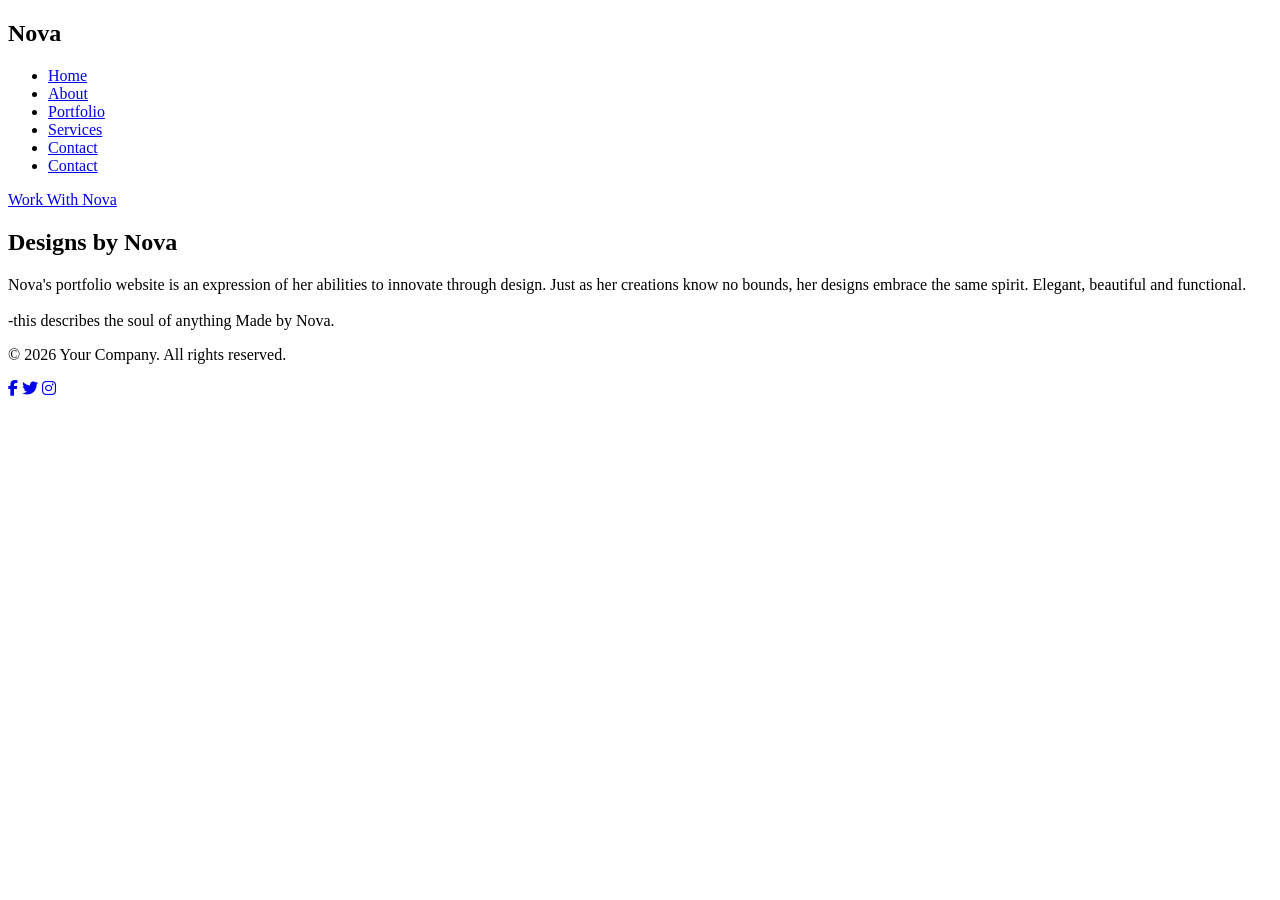
==== index.html @ 1f7acc98 "added ./" ====
<!DOCTYPE html>
<html lang="en">

<head>
    <meta charset="UTF-8">
    <meta name="viewport" content="width=device-width, initial-scale=1.0">
    <title>Home</title>
    <!-- External CSS file -->
    <link rel="stylesheet" href="./assets/css/style.css">
    <!-- Google Font (Montserrat) -->
    <link href="https://fonts.googleapis.com/css2?family=Montserrat" rel="stylesheet">

    <!-- Font Awesome Icons (for social icons) -->
    <link rel="stylesheet" href="https://cdnjs.cloudflare.com/ajax/libs/font-awesome/6.5.0/css/all.min.css">
</head>

<body>

    <!-- ===================== NAVIGATION ===================== -->
    <header>

        <nav>
            <div class="nav-container">
                <h1 class="logo">Nova</h1> <!-- Logo -->

                <ul>
                    <li><a href="index.html">Home</a></li>
                    <li><a href="about.html">About</a></li>
                    <li><a href="portfolio.html">Portfolio</a></li>
                    <li><a href="services.html">Services</a></li>
                    <li><a href="contact.html">Contact</a></li>
                    <li><a href="contact.html">Contact</a></li>
                </ul>
            </div>
        </nav>

    </header>
    <!-- ===================== HERO SECTION ===================== -->
    <section class="hero">
        <div class="hero-content">
            <a href="contact.html" class="index-btn">Work With Nova</a>
            <h1>Designs by Nova</h1>
            <p>
                Nova's portfolio website is an expression of her abilities to innovate through design.
                Just as her creations know no bounds, her designs embrace the same spirit.
                Elegant, beautiful and functional.
                <br>
                <br>
                -this describes the soul of anything Made by Nova.
            </p>
        </div>

    </section>
    <!-- ===================== Footer SECTION ===================== -->
    <footer>
        <div class="footer-content">
            <p>&copy; 2026 Your Company. All rights reserved.</p>
            <p class="footer-social">
                <a href="https://www.facebook.com" target="_blank"><i class="fab fa-facebook-f"></i></a>
                <a href="https://www.twitter.com" target="_blank"><i class="fab fa-twitter"></i></a>
                <a href="https://www.instagram.com" target="_blank"><i class="fab fa-instagram"></i></a>

            </p>
        </div>
    </footer>
</body>

</html>
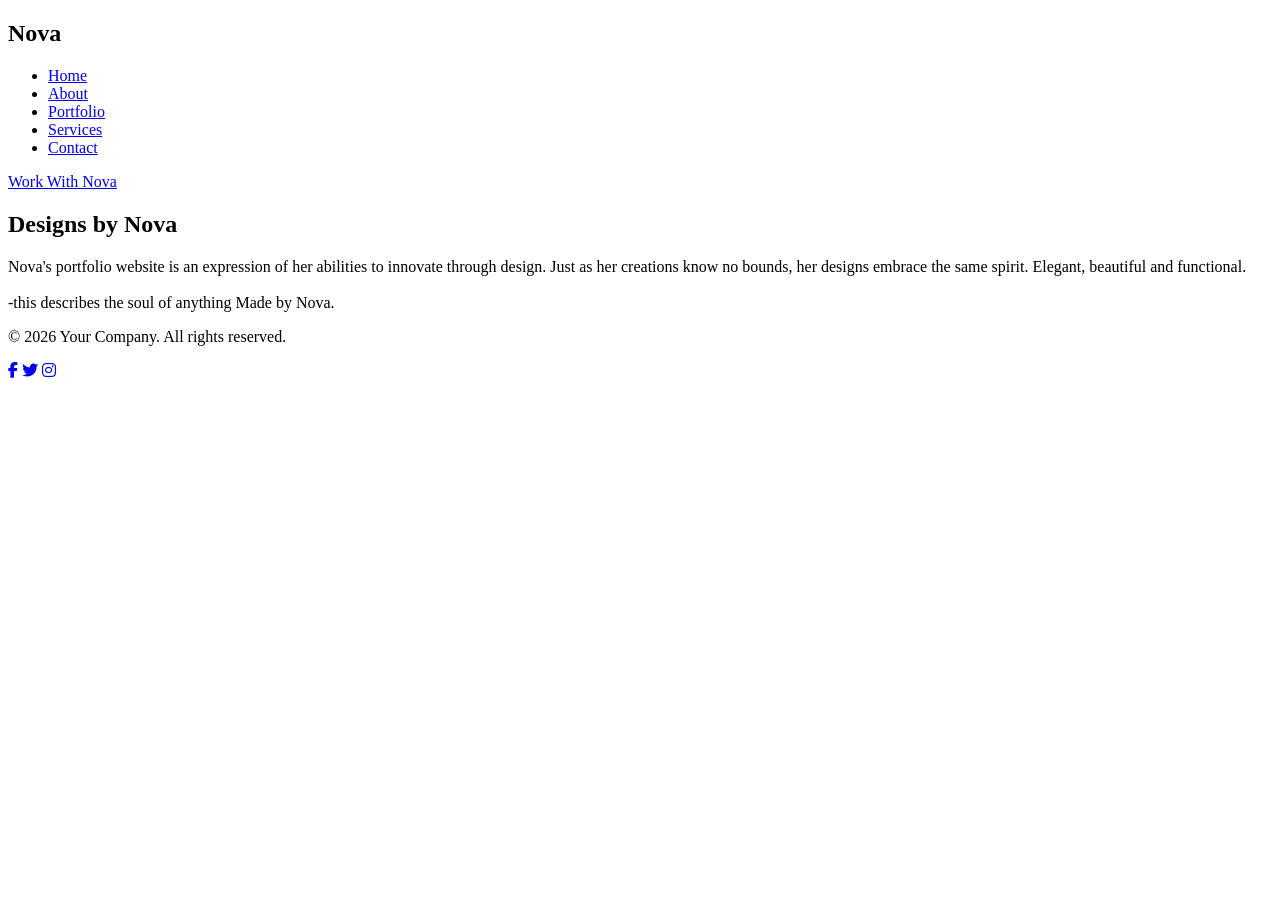
==== commit 84ee0e17: "removed '" ====
--- a/index.html
+++ b/index.html
@@ -29,7 +29,7 @@
                     <li><a href="portfolio.html">Portfolio</a></li>
                     <li><a href="services.html">Services</a></li>
                     <li><a href="contact.html">Contact</a></li>
-                    <li><a href="contact.html">Contact</a></li>
+                    
                 </ul>
             </div>
         </nav>
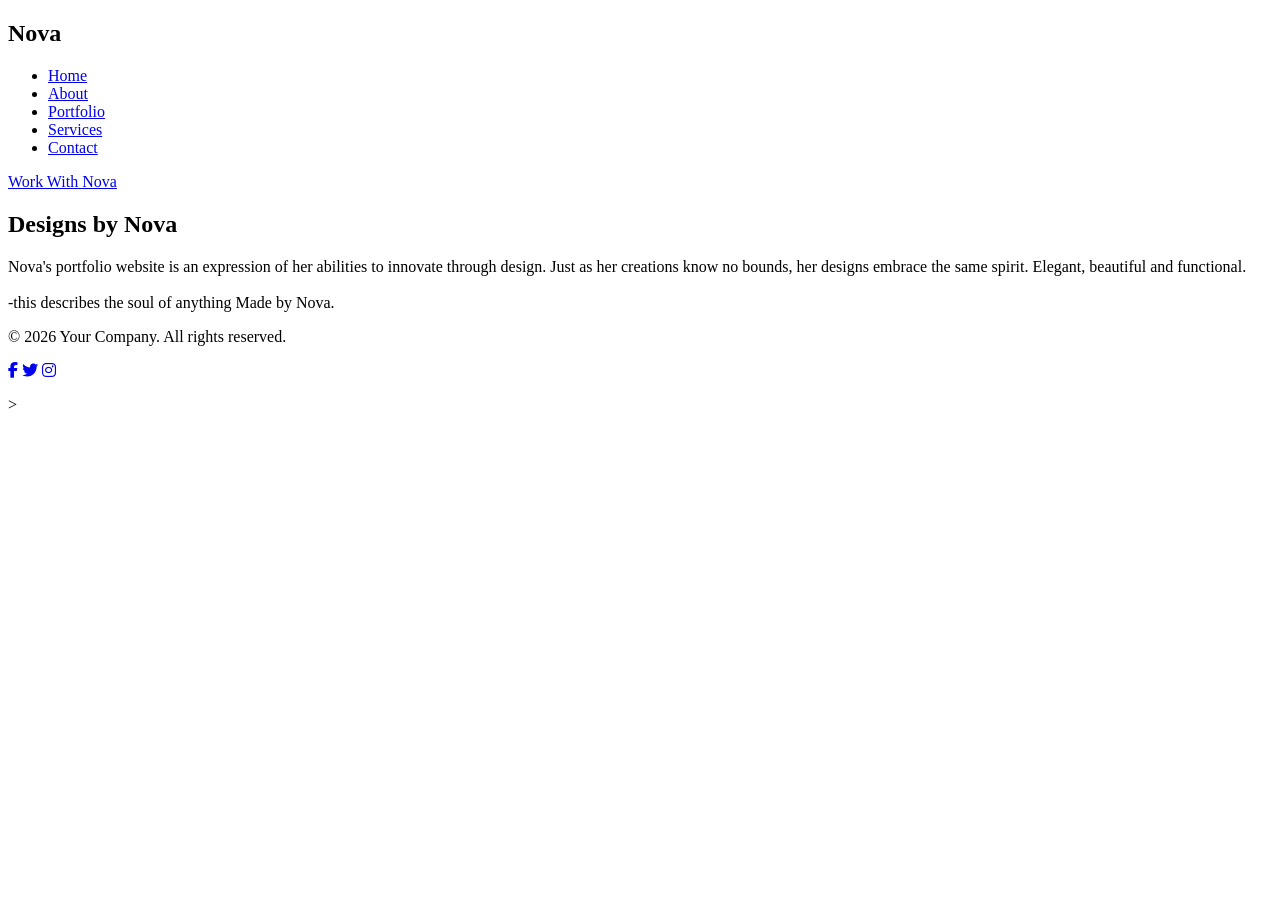
==== commit 2a2be416: "changed bg url" ====
--- a/index.html
+++ b/index.html
@@ -65,4 +65,4 @@
     </footer>
 </body>
 
-</html>+</html>>
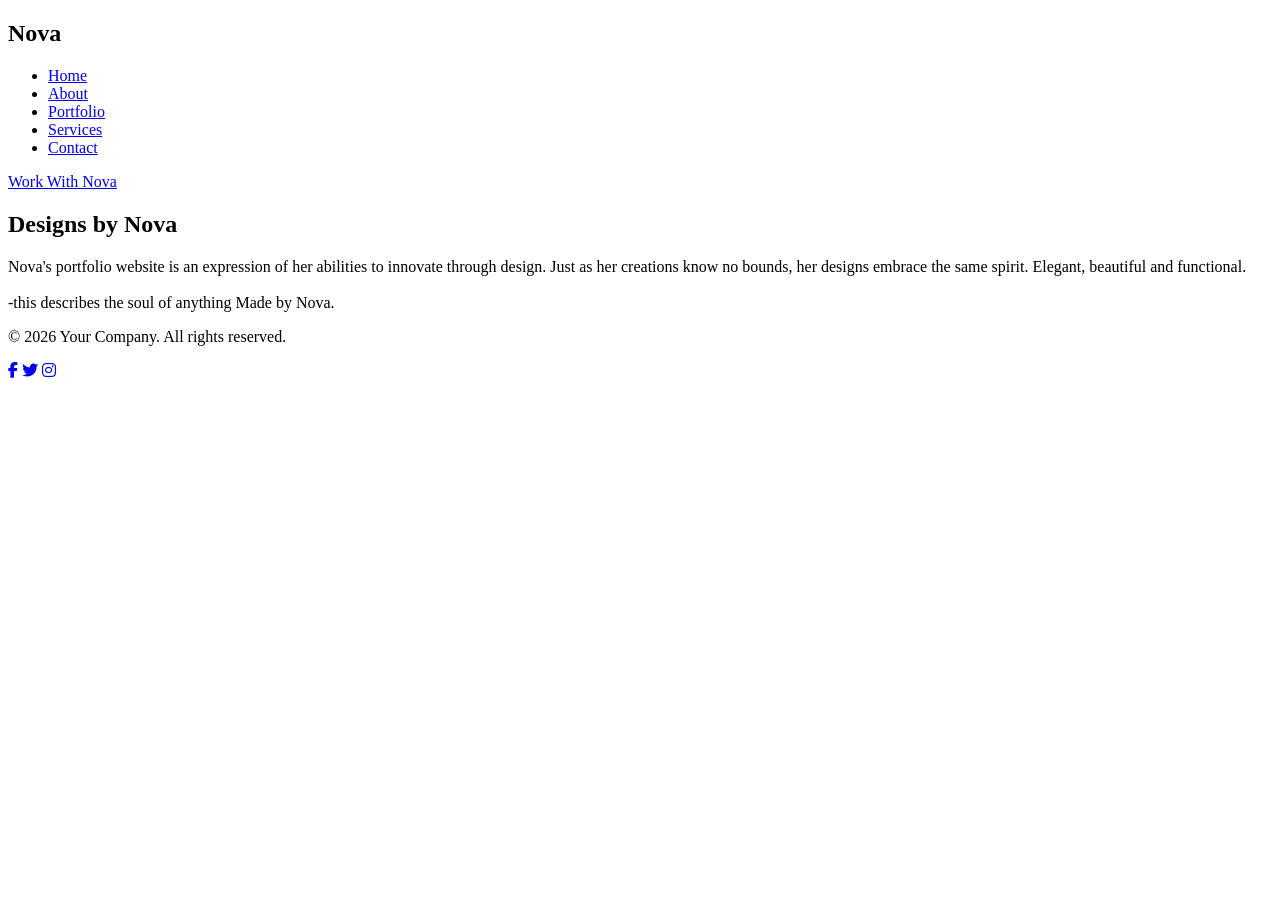
==== commit 77e43453: "> removed" ====
--- a/index.html
+++ b/index.html
@@ -29,7 +29,7 @@
                     <li><a href="portfolio.html">Portfolio</a></li>
                     <li><a href="services.html">Services</a></li>
                     <li><a href="contact.html">Contact</a></li>
-                    
+
                 </ul>
             </div>
         </nav>
@@ -65,4 +65,4 @@
     </footer>
 </body>
 
-</html>>+</html>
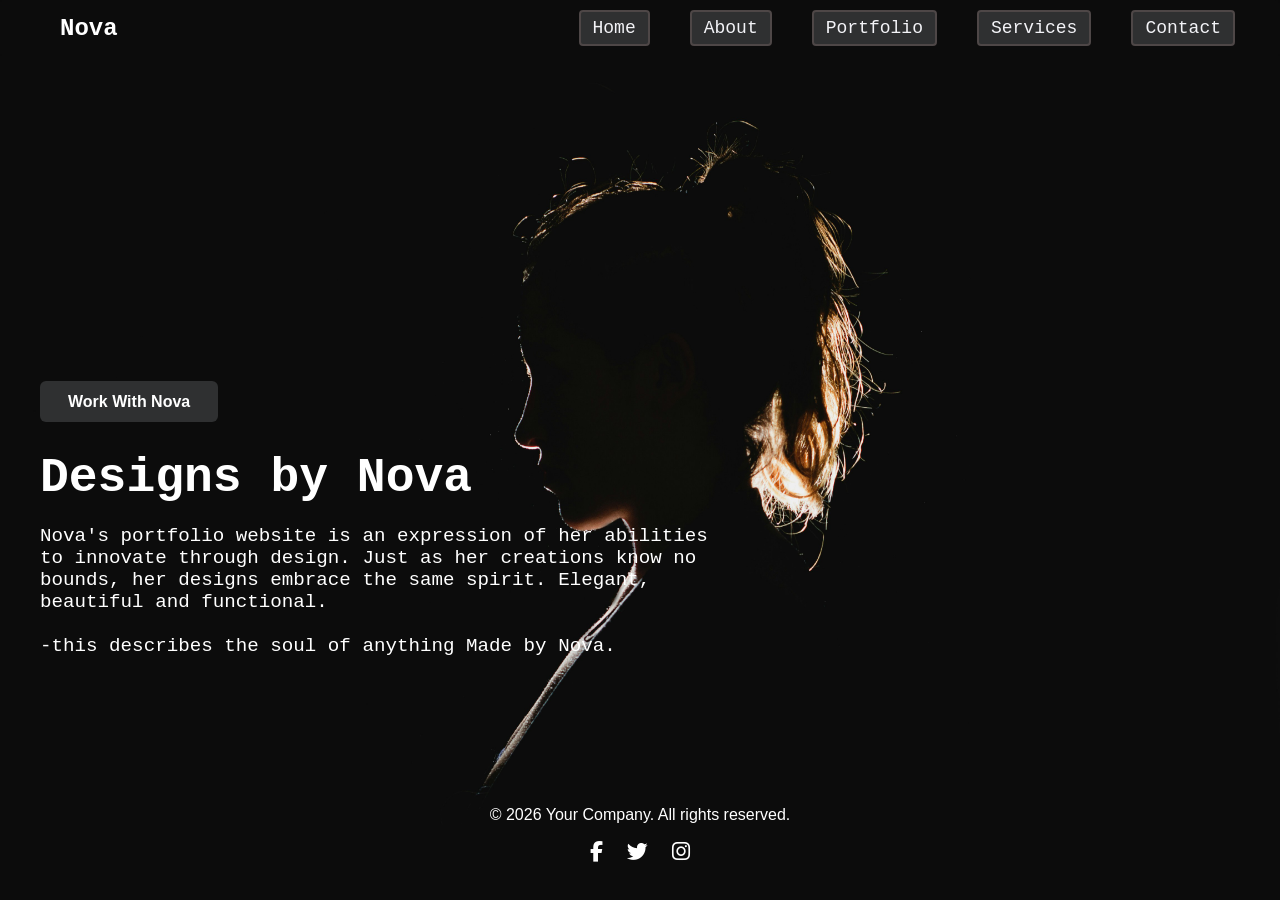
==== commit f26d914f: "CSS added" ====
--- a/index.html
+++ b/index.html
@@ -6,7 +6,7 @@
     <meta name="viewport" content="width=device-width, initial-scale=1.0">
     <title>Home</title>
     <!-- External CSS file -->
-    <link rel="stylesheet" href="./assets/css/style.css">
+    <link rel="stylesheet" href="./assets/CSS/style.css">
     <!-- Google Font (Montserrat) -->
     <link href="https://fonts.googleapis.com/css2?family=Montserrat" rel="stylesheet">
 
--- a/assets/CSS/style.css
+++ b/assets/CSS/style.css
@@ -0,0 +1,523 @@
+/* GLOBAL RESET */
+html,
+body {
+    height: 100%;
+    margin: 0;
+    padding: 0;
+}
+
+body {
+    font-family: Montserrat, Arial, sans-serif;
+    background-color: rgb(204, 204, 211);
+    background: url('../images/hero-image.jpg') no-repeat center center fixed;
+    background-size: 100% 100%;
+    background-position: cover 0px;
+    padding: auto;
+    position: fixed;
+
+}
+
+/******************************************
+ ************* NAVIGATION BAR *************
+ ******************************************/
+nav {
+    background-color: transparent;
+    /* transparent nav */
+    backdrop-filter: blur(1px);
+    /* frosted glass effect */
+    padding: 10px 20px;
+    /* spacing left + right */
+    margin: 0;
+    position: fixed;
+    /* stays at top */
+    top: 0;
+    left: 0;
+    width: 100%;
+    z-index: 1000;
+}
+
+nav ul {
+    list-style: none;
+    margin: 0;
+    padding-right: 100px;
+    display: flex;
+    justify-content: flex-end;
+    /* move nav to the right */
+    gap: 30px;
+
+}
+
+nav a {
+    color: rgb(243, 243, 247);
+    text-decoration: none;
+    font-size: 18px;
+    padding-bottom: 5px;
+    transition: 0.3s;
+    font-family: 'Montserrat', Courier, monospace;
+}
+
+nav a:hover {
+    color: #5e5e64;
+}
+
+nav li {
+    display: inline-block;
+    margin-left: 20px;
+    border: 2px solid rgb(78, 71, 71);
+    padding: 6px 12px;
+    margin: 0 5px;
+    border-radius: 4px;
+    /* optional */
+    background-color: #2f3031;
+
+}
+
+.nav-container {
+    display: flex;
+    justify-content: space-between;
+    /* pushes logo left, nav right */
+    align-items: center;
+    width: 100%;
+    padding: 0 40px;
+}
+
+.logo {
+    color: white;
+    font-size: 24px;
+    font-weight: 700;
+    font-family: 'Montserrat', Courier, monospace;
+    margin: 0;
+    padding: 0;
+    display: inline-block;
+
+}
+
+
+/******************************************
+ ************* HERO/MAIN SECTION ***************
+ ******************************************/
+.hero {
+    height: 100vh;
+    width: 100%;
+    position: relative;
+    display: flex;
+    justify-content: center;
+    align-items: center;
+    text-align: center;
+    padding: 0 20px;
+    margin: 0;
+}
+
+/* Dark overlay */
+.hero::before {
+    content: "";
+    position: absolute;
+    top: 0;
+    left: 0;
+    width: 100%;
+    height: 100%;
+    z-index: 1;
+}
+
+.hero-content {
+    position: relative;
+    top: 10%;
+    z-index: 2;
+    color: white;
+    max-width: 700px;
+    text-align: left;
+}
+
+.hero-content h1 {
+    font-size: 3rem;
+    margin-bottom: 20px;
+    font-weight: 700;
+    font-family: 'Montserrat', Courier, monospace;
+}
+
+.hero-content p {
+    font-size: 1.2rem;
+    margin-bottom: 30px;
+    font-family: 'Montserrat', Courier, monospace;
+}
+
+
+/* .index-btn Button */
+.index-btn {
+    background: #2f3031;
+    color: white;
+    padding: 12px 28px;
+    border-radius: 6px;
+    text-decoration: none;
+    font-weight: 600;
+    font-size: 1rem;
+}
+
+.index-btn:hover {
+    background: #5e5e64;
+}
+
+/******************************************
+ ************* FOOTER SECTION *************
+ ******************************************/
+footer {
+
+    color: white;
+    text-align: center;
+    margin-top: auto;
+    position: fixed;
+    bottom: 0;
+    width: 100%;
+    padding: 20px 0;
+}
+
+footer .footer-content {
+    margin: 0;
+    /* optional but recommended */
+}
+
+.footer-social a {
+    color: white;
+    margin: 0 10px;
+    font-size: 1.3rem;
+}
+
+.footer-social a:hover {
+    color: #5e5e64;
+}
+
+
+/******************************************
+ ************* ABOUT SECTION *************
+ ******************************************/
+.about-page {
+    background: #000;
+    background-image: none;
+
+    top: 0;
+    left: 0;
+    width: 100%;
+    height: 100%;
+}
+
+/* LEFT COLUMN — TITLE */
+.about-title {
+    color: white;
+    font-size: 4.0rem;
+    text-align: left;
+    margin-top: 0px;
+    font-family: 'Montserrat', Courier, monospace;
+    padding-top: 0px;
+    padding-left: 30px;
+    line-height: 1.25;
+    width: 48%;
+    /* ← controls how close to centre */
+
+}
+
+/* RIGHT COLUMN — PARAGRAPH */
+.about-description {
+    color: white;
+    font-size: 1.0rem;
+    max-width: 520px;
+    margin-top: 10px;
+    margin-left: 0;
+    margin-bottom: 10px;
+    padding: 0;
+    text-align: left;
+    font-family: 'Montserrat', Courier, monospace;
+    width: 100%;
+    /* ← same as title for symmetry */
+
+}
+
+.about-container {
+    position: fixed;
+    top: 50%;
+    left: 50%;
+    transform: translate(-50%, -50%);
+    width: 1200px;
+    /* the magic width */
+    max-width: 90vw;
+    display: flex;
+    /* moved from about-wrapper */
+    justify-content: space-between;
+    align-items: flex-start;
+
+}
+
+/* SMALL INTRO TEXT */
+.small-text {
+    font-size: 0.8rem;
+    display: block;
+    line-height: 1.6;
+    font-family: 'Montserrat', Courier, monospace;
+    margin: 0;
+    padding: 0;
+}
+
+.right-column {
+    width: 48%;
+    display: flex;
+    flex-direction: column;
+    gap: 20px;
+}
+
+.about-btn {
+    background: #2f3031;
+    color: white;
+    padding: 12px 28px;
+    border-radius: 6px;
+    text-decoration: none;
+    font-weight: 600;
+    font-size: 1rem;
+    width: fit-content;
+    /* Adjusts button width to content */
+}
+
+.about-btn:hover {
+    background: #5e5e64;
+}
+
+/******************************************
+ ************* Portfolio SECTION *************
+ ******************************************/
+
+.portfolio-page {
+    background: #000;
+    background-image: none;
+
+    top: 0;
+    left: 0;
+    width: 100%;
+    height: 100%;
+}
+
+.portfolio-title {
+    color: white;
+    font-size: 2rem;
+    text-align: left;
+    margin: 100px 0 20px 30px;
+    /* top, right, bottom, left */
+    font-family: 'Montserrat', Courier, monospace;
+    line-height: 1.25;
+}
+
+
+.gallery-grid {
+    display: grid;
+    grid-template-columns: repeat(4, 300px);
+    /* 4 fixed columns */
+    gap: 20px;
+    width: max-content;
+    /* grid width = content width */
+    margin: 0 auto;
+    /* centres the grid */
+    padding: 00px;
+}
+
+.gallery-grid img {
+    width: 300px;
+    height: 200px;
+    object-fit: cover;
+    border-radius: 3px;
+    display: block;
+}
+
+.gallery-grid img:hover {
+    transform: scale(1.05);
+    transition: transform 0.3s ease;
+    cursor: pointer;
+}
+
+.caption {
+    margin-top: 10px;
+    font-size: 14px;
+    color: white;
+    font-family: 'Montserrat', sans-serif;
+}
+
+
+/******************************************
+ ************* Services SECTION *************
+ ******************************************/
+
+.services-page {
+    background: #000;
+    background-image: none;
+    top: 0;
+    left: 0;
+    width: 100%;
+    height: 100%;
+}
+
+.services-layout {
+    display: grid;
+    grid-template-columns: 250px 1fr;
+    /* left column for title, right for grid */
+    gap: 40px;
+    max-width: 1000px;
+    margin: 0 auto;
+    padding-top: 10%;
+
+
+}
+
+.services-title {
+    color: white;
+    font-size: 3rem;
+    font-family: 'Montserrat', sans-serif;
+    margin: 0;
+    align-self: start;
+}
+
+.services-grid {
+    display: grid;
+    grid-template-columns: repeat(2, 1fr);
+    /* 2 columns of services */
+    gap: 40px;
+}
+
+.service-item {
+    background: #111;
+    padding: 25px;
+    border-radius: 6px;
+    color: white;
+    font-family: 'Montserrat', sans-serif;
+}
+
+.divider-line {
+    grid-column: 1 / -1;
+    /* spans both columns */
+    height: 2px;
+    background: #f7f5f5;
+}
+
+.services-btn {
+    grid-column: 2 / 3;
+    /* move button to the right column */
+    justify-self: end;
+    /* push it to the far right */
+    background: #2f3031;
+    color: white;
+    padding: 12px 28px;
+    border-radius: 6px;
+    text-decoration: none;
+    font-weight: 600;
+    font-size: 1rem;
+    width: fit-content;
+}
+
+/******************************************
+ ************* Contact SECTION *************
+ ******************************************/
+
+ .contact-page {
+    font-family: Montserrat, Arial, sans-serif;
+    background: url('../images/contact-page-image.jpg') no-repeat center center fixed;
+    background-size: cover;
+    min-height: 100vh;
+    width: 100%;
+    height: 100%;
+       display: flex;
+    flex-direction: column;
+    justify-content: center;
+    align-items: center; /* keep form centred */
+    
+}
+
+.contact-heading {
+    align-self: flex-start;
+    margin-left: 510px;
+    font-size: 2rem;
+    font-family: 'Montserrat', sans-serif;
+    color: rgb(247, 249, 250);
+}
+
+.contact-wrapper {
+    background-color: #2f3031;
+    padding: 0px 0px;
+    margin: 0;
+    max-width: 900px;
+    width: 90%;
+    border-radius: 5px;
+}
+
+.contact {
+    background-color: #2f3031;
+    /* form background */
+    padding: 10px 20px;
+    margin: 10px 5px;
+    /* centre form */
+    max-width: 900px;
+    /* form width */
+    width: 90%;
+    border-radius: 5px;
+   
+}
+
+.contact-box label {
+    width: 100%;
+    margin-bottom: 5px;
+}
+
+.contact-box input {
+    width: 100%;
+    margin-bottom:15px;
+    padding: 14px 16px;   /* makes all inputs same height */
+    font-size: 18px;
+    font-family: 'Montserrat', sans-serif;
+    color: rgb(232, 238, 240);
+    box-sizing: border-box; /* ensures padding doesn't change width */
+    background-color: #2f3031;
+     color: #e8eef0;
+    background-color: #1f2021;
+    border: 1px solid #444;
+    border-radius: 6px;
+    box-sizing: border-box;
+    transition: 0.2s ease;
+}
+
+.contact-box form {
+    display: flex;
+    flex-direction: column;
+}
+
+.contact-box button {
+    margin-bottom: 15px;
+    width: fit-content;
+    background: #2f3031;
+    color: white;
+    padding: 12px 28px;
+    border-radius: 6px;
+    text-decoration: none;
+    font-weight: 600;
+    font-size: 1rem;
+    font-family: montserrat, sans-serif;
+    align-self: flex-end;
+}
+
+.contact-box button:hover {
+    background: #5e5e64;
+}
+
+
+
+.contact form {
+    font-family: 'Montserrat', sans-serif;
+    /* form font */
+    font-size: 18px;
+    color: rgb(232, 238, 240);
+    /* light text */
+    /* spacing */
+    margin: 0;
+    padding: 0;
+}
+
+
+
+
+
+
+
+
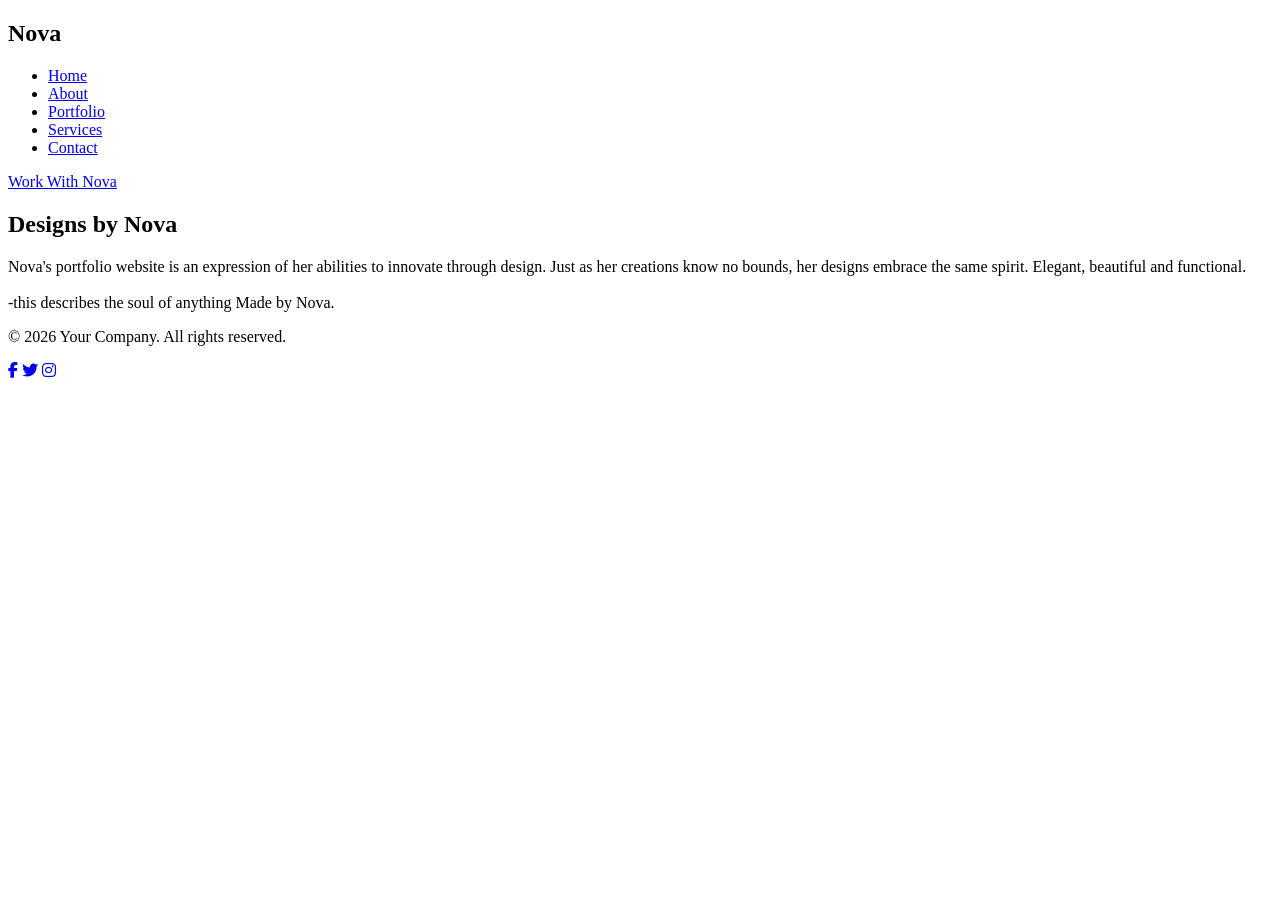
==== commit 2e473a08: "link rel  lowercase added" ====
--- a/index.html
+++ b/index.html
@@ -6,7 +6,8 @@
     <meta name="viewport" content="width=device-width, initial-scale=1.0">
     <title>Home</title>
     <!-- External CSS file -->
-    <link rel="stylesheet" href="./assets/CSS/style.css">
+    <link rel="stylesheet" href="./assets/css/style.css">
+
     <!-- Google Font (Montserrat) -->
     <link href="https://fonts.googleapis.com/css2?family=Montserrat" rel="stylesheet">
 
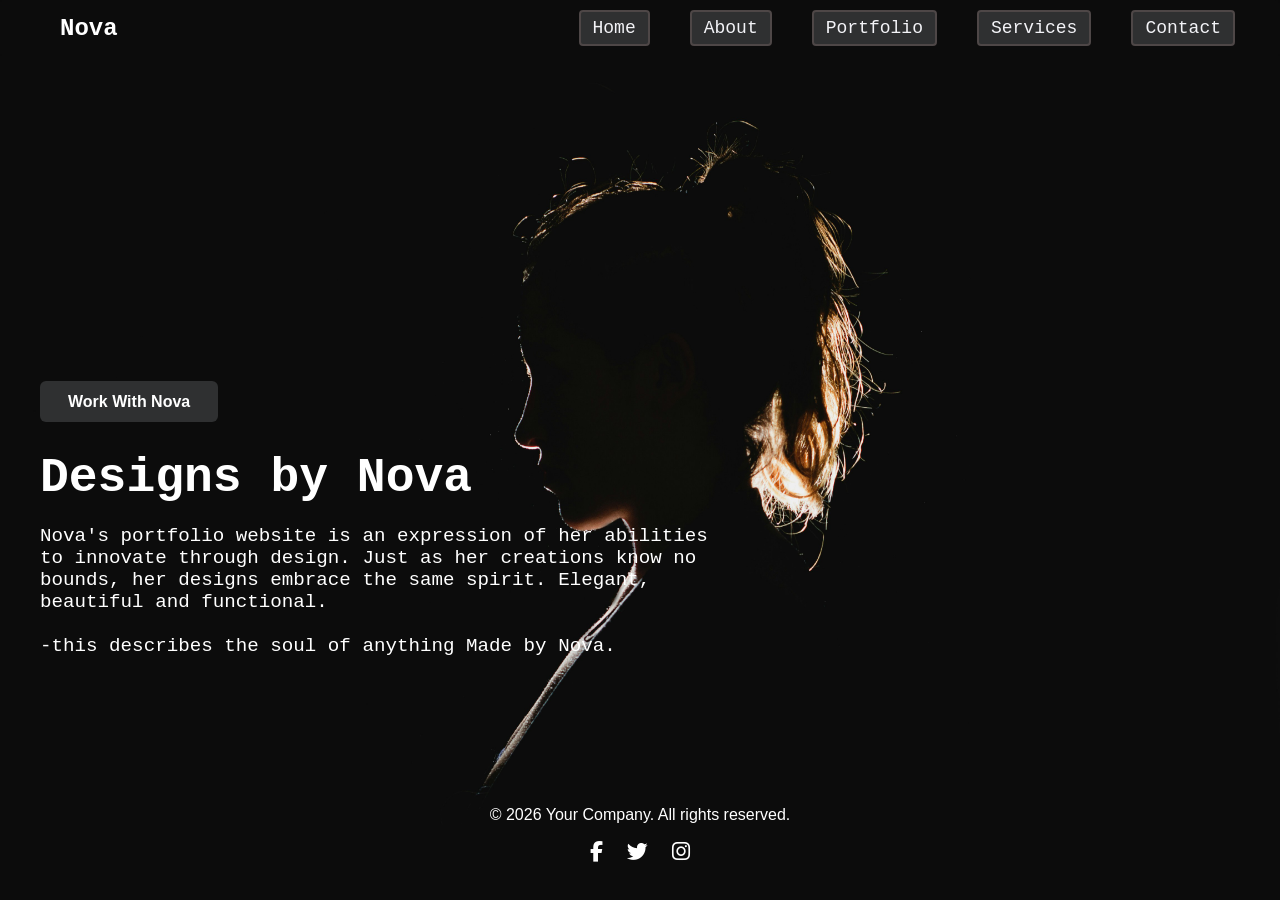
==== commit 7cc6220f: "CSS added" ====
--- a/index.html
+++ b/index.html
@@ -6,7 +6,7 @@
     <meta name="viewport" content="width=device-width, initial-scale=1.0">
     <title>Home</title>
     <!-- External CSS file -->
-    <link rel="stylesheet" href="./assets/css/style.css">
+    <link rel="stylesheet" href="./assets/CSS/style.css">
 
     <!-- Google Font (Montserrat) -->
     <link href="https://fonts.googleapis.com/css2?family=Montserrat" rel="stylesheet">
--- a/assets/CSS/style.css
+++ b/assets/CSS/style.css
@@ -0,0 +1,523 @@
+/* GLOBAL RESET */
+html,
+body {
+    height: 100%;
+    margin: 0;
+    padding: 0;
+}
+
+body {
+    font-family: Montserrat, Arial, sans-serif;
+    background-color: rgb(204, 204, 211);
+    background: url('../images/hero-image.jpg') no-repeat center center fixed;
+    background-size: 100% 100%;
+    background-position: cover 0px;
+    padding: auto;
+    position: fixed;
+
+}
+
+/******************************************
+ ************* NAVIGATION BAR *************
+ ******************************************/
+nav {
+    background-color: transparent;
+    /* transparent nav */
+    backdrop-filter: blur(1px);
+    /* frosted glass effect */
+    padding: 10px 20px;
+    /* spacing left + right */
+    margin: 0;
+    position: fixed;
+    /* stays at top */
+    top: 0;
+    left: 0;
+    width: 100%;
+    z-index: 1000;
+}
+
+nav ul {
+    list-style: none;
+    margin: 0;
+    padding-right: 100px;
+    display: flex;
+    justify-content: flex-end;
+    /* move nav to the right */
+    gap: 30px;
+
+}
+
+nav a {
+    color: rgb(243, 243, 247);
+    text-decoration: none;
+    font-size: 18px;
+    padding-bottom: 5px;
+    transition: 0.3s;
+    font-family: 'Montserrat', Courier, monospace;
+}
+
+nav a:hover {
+    color: #5e5e64;
+}
+
+nav li {
+    display: inline-block;
+    margin-left: 20px;
+    border: 2px solid rgb(78, 71, 71);
+    padding: 6px 12px;
+    margin: 0 5px;
+    border-radius: 4px;
+    /* optional */
+    background-color: #2f3031;
+
+}
+
+.nav-container {
+    display: flex;
+    justify-content: space-between;
+    /* pushes logo left, nav right */
+    align-items: center;
+    width: 100%;
+    padding: 0 40px;
+}
+
+.logo {
+    color: white;
+    font-size: 24px;
+    font-weight: 700;
+    font-family: 'Montserrat', Courier, monospace;
+    margin: 0;
+    padding: 0;
+    display: inline-block;
+
+}
+
+
+/******************************************
+ ************* HERO/MAIN SECTION ***************
+ ******************************************/
+.hero {
+    height: 100vh;
+    width: 100%;
+    position: relative;
+    display: flex;
+    justify-content: center;
+    align-items: center;
+    text-align: center;
+    padding: 0 20px;
+    margin: 0;
+}
+
+/* Dark overlay */
+.hero::before {
+    content: "";
+    position: absolute;
+    top: 0;
+    left: 0;
+    width: 100%;
+    height: 100%;
+    z-index: 1;
+}
+
+.hero-content {
+    position: relative;
+    top: 10%;
+    z-index: 2;
+    color: white;
+    max-width: 700px;
+    text-align: left;
+}
+
+.hero-content h1 {
+    font-size: 3rem;
+    margin-bottom: 20px;
+    font-weight: 700;
+    font-family: 'Montserrat', Courier, monospace;
+}
+
+.hero-content p {
+    font-size: 1.2rem;
+    margin-bottom: 30px;
+    font-family: 'Montserrat', Courier, monospace;
+}
+
+
+/* .index-btn Button */
+.index-btn {
+    background: #2f3031;
+    color: white;
+    padding: 12px 28px;
+    border-radius: 6px;
+    text-decoration: none;
+    font-weight: 600;
+    font-size: 1rem;
+}
+
+.index-btn:hover {
+    background: #5e5e64;
+}
+
+/******************************************
+ ************* FOOTER SECTION *************
+ ******************************************/
+footer {
+
+    color: white;
+    text-align: center;
+    margin-top: auto;
+    position: fixed;
+    bottom: 0;
+    width: 100%;
+    padding: 20px 0;
+}
+
+footer .footer-content {
+    margin: 0;
+    /* optional but recommended */
+}
+
+.footer-social a {
+    color: white;
+    margin: 0 10px;
+    font-size: 1.3rem;
+}
+
+.footer-social a:hover {
+    color: #5e5e64;
+}
+
+
+/******************************************
+ ************* ABOUT SECTION *************
+ ******************************************/
+.about-page {
+    background: #000;
+    background-image: none;
+
+    top: 0;
+    left: 0;
+    width: 100%;
+    height: 100%;
+}
+
+/* LEFT COLUMN — TITLE */
+.about-title {
+    color: white;
+    font-size: 4.0rem;
+    text-align: left;
+    margin-top: 0px;
+    font-family: 'Montserrat', Courier, monospace;
+    padding-top: 0px;
+    padding-left: 30px;
+    line-height: 1.25;
+    width: 48%;
+    /* ← controls how close to centre */
+
+}
+
+/* RIGHT COLUMN — PARAGRAPH */
+.about-description {
+    color: white;
+    font-size: 1.0rem;
+    max-width: 520px;
+    margin-top: 10px;
+    margin-left: 0;
+    margin-bottom: 10px;
+    padding: 0;
+    text-align: left;
+    font-family: 'Montserrat', Courier, monospace;
+    width: 100%;
+    /* ← same as title for symmetry */
+
+}
+
+.about-container {
+    position: fixed;
+    top: 50%;
+    left: 50%;
+    transform: translate(-50%, -50%);
+    width: 1200px;
+    /* the magic width */
+    max-width: 90vw;
+    display: flex;
+    /* moved from about-wrapper */
+    justify-content: space-between;
+    align-items: flex-start;
+
+}
+
+/* SMALL INTRO TEXT */
+.small-text {
+    font-size: 0.8rem;
+    display: block;
+    line-height: 1.6;
+    font-family: 'Montserrat', Courier, monospace;
+    margin: 0;
+    padding: 0;
+}
+
+.right-column {
+    width: 48%;
+    display: flex;
+    flex-direction: column;
+    gap: 20px;
+}
+
+.about-btn {
+    background: #2f3031;
+    color: white;
+    padding: 12px 28px;
+    border-radius: 6px;
+    text-decoration: none;
+    font-weight: 600;
+    font-size: 1rem;
+    width: fit-content;
+    /* Adjusts button width to content */
+}
+
+.about-btn:hover {
+    background: #5e5e64;
+}
+
+/******************************************
+ ************* Portfolio SECTION *************
+ ******************************************/
+
+.portfolio-page {
+    background: #000;
+    background-image: none;
+
+    top: 0;
+    left: 0;
+    width: 100%;
+    height: 100%;
+}
+
+.portfolio-title {
+    color: white;
+    font-size: 2rem;
+    text-align: left;
+    margin: 100px 0 20px 30px;
+    /* top, right, bottom, left */
+    font-family: 'Montserrat', Courier, monospace;
+    line-height: 1.25;
+}
+
+
+.gallery-grid {
+    display: grid;
+    grid-template-columns: repeat(4, 300px);
+    /* 4 fixed columns */
+    gap: 20px;
+    width: max-content;
+    /* grid width = content width */
+    margin: 0 auto;
+    /* centres the grid */
+    padding: 00px;
+}
+
+.gallery-grid img {
+    width: 300px;
+    height: 200px;
+    object-fit: cover;
+    border-radius: 3px;
+    display: block;
+}
+
+.gallery-grid img:hover {
+    transform: scale(1.05);
+    transition: transform 0.3s ease;
+    cursor: pointer;
+}
+
+.caption {
+    margin-top: 10px;
+    font-size: 14px;
+    color: white;
+    font-family: 'Montserrat', sans-serif;
+}
+
+
+/******************************************
+ ************* Services SECTION *************
+ ******************************************/
+
+.services-page {
+    background: #000;
+    background-image: none;
+    top: 0;
+    left: 0;
+    width: 100%;
+    height: 100%;
+}
+
+.services-layout {
+    display: grid;
+    grid-template-columns: 250px 1fr;
+    /* left column for title, right for grid */
+    gap: 40px;
+    max-width: 1000px;
+    margin: 0 auto;
+    padding-top: 10%;
+
+
+}
+
+.services-title {
+    color: white;
+    font-size: 3rem;
+    font-family: 'Montserrat', sans-serif;
+    margin: 0;
+    align-self: start;
+}
+
+.services-grid {
+    display: grid;
+    grid-template-columns: repeat(2, 1fr);
+    /* 2 columns of services */
+    gap: 40px;
+}
+
+.service-item {
+    background: #111;
+    padding: 25px;
+    border-radius: 6px;
+    color: white;
+    font-family: 'Montserrat', sans-serif;
+}
+
+.divider-line {
+    grid-column: 1 / -1;
+    /* spans both columns */
+    height: 2px;
+    background: #f7f5f5;
+}
+
+.services-btn {
+    grid-column: 2 / 3;
+    /* move button to the right column */
+    justify-self: end;
+    /* push it to the far right */
+    background: #2f3031;
+    color: white;
+    padding: 12px 28px;
+    border-radius: 6px;
+    text-decoration: none;
+    font-weight: 600;
+    font-size: 1rem;
+    width: fit-content;
+}
+
+/******************************************
+ ************* Contact SECTION *************
+ ******************************************/
+
+ .contact-page {
+    font-family: Montserrat, Arial, sans-serif;
+    background: url('../images/contact-page-image.jpg') no-repeat center center fixed;
+    background-size: cover;
+    min-height: 100vh;
+    width: 100%;
+    height: 100%;
+       display: flex;
+    flex-direction: column;
+    justify-content: center;
+    align-items: center; /* keep form centred */
+    
+}
+
+.contact-heading {
+    align-self: flex-start;
+    margin-left: 510px;
+    font-size: 2rem;
+    font-family: 'Montserrat', sans-serif;
+    color: rgb(247, 249, 250);
+}
+
+.contact-wrapper {
+    background-color: #2f3031;
+    padding: 0px 0px;
+    margin: 0;
+    max-width: 900px;
+    width: 90%;
+    border-radius: 5px;
+}
+
+.contact {
+    background-color: #2f3031;
+    /* form background */
+    padding: 10px 20px;
+    margin: 10px 5px;
+    /* centre form */
+    max-width: 900px;
+    /* form width */
+    width: 90%;
+    border-radius: 5px;
+   
+}
+
+.contact-box label {
+    width: 100%;
+    margin-bottom: 5px;
+}
+
+.contact-box input {
+    width: 100%;
+    margin-bottom:15px;
+    padding: 14px 16px;   /* makes all inputs same height */
+    font-size: 18px;
+    font-family: 'Montserrat', sans-serif;
+    color: rgb(232, 238, 240);
+    box-sizing: border-box; /* ensures padding doesn't change width */
+    background-color: #2f3031;
+     color: #e8eef0;
+    background-color: #1f2021;
+    border: 1px solid #444;
+    border-radius: 6px;
+    box-sizing: border-box;
+    transition: 0.2s ease;
+}
+
+.contact-box form {
+    display: flex;
+    flex-direction: column;
+}
+
+.contact-box button {
+    margin-bottom: 15px;
+    width: fit-content;
+    background: #2f3031;
+    color: white;
+    padding: 12px 28px;
+    border-radius: 6px;
+    text-decoration: none;
+    font-weight: 600;
+    font-size: 1rem;
+    font-family: montserrat, sans-serif;
+    align-self: flex-end;
+}
+
+.contact-box button:hover {
+    background: #5e5e64;
+}
+
+
+
+.contact form {
+    font-family: 'Montserrat', sans-serif;
+    /* form font */
+    font-size: 18px;
+    color: rgb(232, 238, 240);
+    /* light text */
+    /* spacing */
+    margin: 0;
+    padding: 0;
+}
+
+
+
+
+
+
+
+
